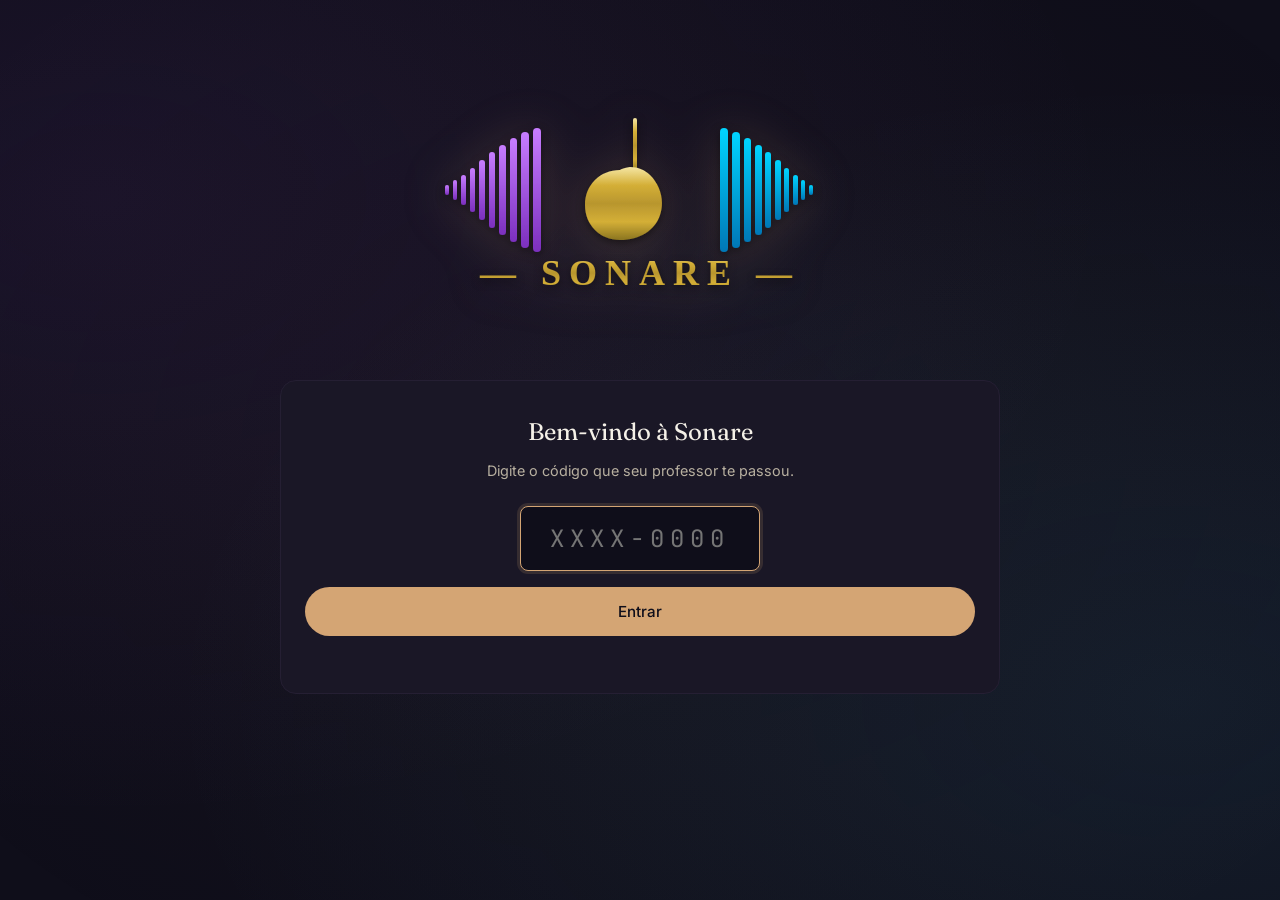
==== index.html @ bf8cf99f "Versão publicada atual (sonare-app.surge.sh) Código baixado do site publicado em 2026-11-18, pois o " ====
<!DOCTYPE html>
<html lang="pt-BR">
<head>
<meta charset="UTF-8" />
<meta name="viewport" content="width=device-width, initial-scale=1.0, viewport-fit=cover" />
<meta name="theme-color" content="#0F0E1A" />
<title>Sonare — Escola de Música</title>
<meta name="description" content="App da escola Sonare: aulas, afinador, cifras, teoria, exercícios, tarefas e lembretes de estudo." />
<link rel="manifest" href="./manifest.webmanifest" />
<link rel="icon" type="image/png" href="assets/icon-192.png" />
<link rel="apple-touch-icon" href="assets/icon-192.png" />
<meta name="apple-mobile-web-app-capable" content="yes" />
<meta name="apple-mobile-web-app-status-bar-style" content="black-translucent" />
<meta name="apple-mobile-web-app-title" content="Sonare" />

<link rel="preconnect" href="https://fonts.googleapis.com" />
<link rel="preconnect" href="https://fonts.gstatic.com" crossorigin />
<link href="https://fonts.googleapis.com/css2?family=Fraunces:ital,opsz,wght@0,9..144,300..900;1,9..144,300..900&family=Inter:wght@300;400;500;600;700&family=JetBrains+Mono:wght@400;500&display=swap" rel="stylesheet" />
<link rel="stylesheet" href="css/styles.css" />
<link rel="stylesheet" href="css/sonare-features.css" />
<style>
/* === ANIMAÇÕES DO LOGO === */
.bar-left {
  transform-box: fill-box;
  transform-origin: center;
  animation: pulseLeft 1.5s ease-in-out infinite alternate;
}
.bar-right {
  transform-box: fill-box;
  transform-origin: center;
  animation: pulseRight 1.5s ease-in-out infinite alternate;
}
@keyframes pulseLeft {
  0%   { transform: scaleY(0.85); }
  100% { transform: scaleY(1.20); }
}
@keyframes pulseRight {
  0%   { transform: scaleY(0.85); }
  100% { transform: scaleY(1.20); }
}
.bar-left:nth-child(odd)  { animation-delay: 0.0s; }
.bar-left:nth-child(even) { animation-delay: 0.25s; }
.bar-left:nth-child(3n)   { animation-delay: 0.5s; }
.bar-right:nth-child(odd) { animation-delay: 0.15s; }
.bar-right:nth-child(even){ animation-delay: 0.40s; }
.bar-right:nth-child(3n)  { animation-delay: 0.65s; }

.center-symbol {
  transform-box: fill-box;
  transform-origin: center;
  animation: glow 3s ease-in-out infinite alternate;
}
@keyframes glow {
  0%   { filter: drop-shadow(0 0 8px rgba(212, 175, 55, 0.35)); }
  100% { filter: drop-shadow(0 0 24px rgba(212, 175, 55, 0.7)); }
}

.login-logo-wrap {
  animation: fadeIn 1.5s ease-in-out;
  width: 100%;
  max-width: 600px;
  margin: 0 auto 24px;
}
@keyframes fadeIn {
  from { opacity: 0; transform: scale(0.92); }
  to   { opacity: 1; transform: scale(1); }
}
.login-logo {
  width: 100%;
  max-width: 600px;
  height: auto;
  display: block;
}
@media (max-width: 768px) {
  .login-logo { max-width: 420px; }
}
@media (max-width: 480px) {
  .login-logo { max-width: 320px; }
}
</style>
</head>
<body>

<!-- TELA DE LOGIN -->
<div id="login-screen" class="app" style="display:none;">
  <div class="login-logo-wrap">
    <img src="assets/logo.svg" alt="Sonare" class="login-logo" />
  </div>

  <div class="code-entry">
    <h2>Bem-vindo à Sonare</h2>
    <p>Digite o código que seu professor te passou.</p>
    <input class="code-entry__input" id="codigo" maxlength="9" placeholder="XXXX-0000" autocomplete="off" />
    <button class="btn btn--gold btn--block" id="entrar">Entrar</button>
    <div class="code-entry__error" id="erro"></div>
  </div>
</div>

<!-- APP PRINCIPAL -->
<div id="app-screen" style="display:none;">
  <header class="app-header">
    <div class="brand">
      <div class="brand-left">
        <svg viewBox="0 0 32 32" class="brand-icon" aria-hidden="true">
          <path d="M16 4 C10 4 6 8 6 14 C6 18 8 22 12 24 L12 28 L20 28 L20 24 C24 22 26 18 26 14 C26 8 22 4 16 4 Z" stroke="currentColor" stroke-width="1.5" fill="none"/>
          <path d="M16 12 L16 24" stroke="currentColor" stroke-width="1.5" stroke-linecap="round"/>
        </svg>
        <h1>Sonare</h1>
      </div>
      <div class="brand-actions">
        <span id="aluno-nome" style="color: var(--cream); letter-spacing: .04em; text-transform: none;"></span>
        <button id="sair-btn">Sair</button>
      </div>
    </div>
    <nav class="tab-bar" role="tablist">
      <button class="tab-btn active" data-tab="home" role="tab" aria-selected="true">🏠 Início</button>
      <button class="tab-btn" data-tab="lessons" role="tab" aria-selected="false">📖 Aulas</button>
      <button class="tab-btn" data-tab="tuner" role="tab" aria-selected="false">🎯 Afinador</button>
      <button class="tab-btn" data-tab="songs" role="tab" aria-selected="false">🎵 Músicas</button>
      <button class="tab-btn" data-tab="theory" role="tab" aria-selected="false">📚 Teoria</button>
      <button class="tab-btn" data-tab="exercises" role="tab" aria-selected="false">💪 Exercícios</button>
      <button class="tab-btn" data-tab="tasks" role="tab" aria-selected="false">✅ Tarefas</button>
      <button class="tab-btn" data-tab="ritmos" role="tab" aria-selected="false">🥁 Ritmos</button>
    </nav>
  </header>

  <main id="main">
    <!-- HOME -->
    <section id="tab-home" class="tab-panel active">
      <h2>Olá, <span id="home-nome">aluno</span> 👋</h2>
      <p class="muted">Continue sua jornada na música.</p>
      <div class="card-grid">
        <div class="card" data-jump="lessons">
          <div class="card-icon">📖</div>
          <h3>Aulas</h3>
          <p>Conteúdo publicado pelo professor</p>
        </div>
        <div class="card" data-jump="tuner">
          <div class="card-icon">🎯</div>
          <h3>Afinador</h3>
          <p>Afine com o microfone</p>
        </div>
        <div class="card" data-jump="metronome">
          <div class="card-icon">⏱️</div>
          <h3>Metrônomo</h3>
          <p>Mantenha o tempo firme</p>
        </div>
        <div class="card" data-jump="songs">
          <div class="card-icon">🎵</div>
          <h3>Músicas</h3>
          <p>26 cifras com transposição</p>
        </div>
        <div class="card" data-jump="theory">
          <div class="card-icon">📚</div>
          <h3>Teoria</h3>
          <p>Notas, acordes e escalas</p>
        </div>
        <div class="card" data-jump="exercises">
          <div class="card-icon">💪</div>
          <h3>Exercícios</h3>
          <p>Técnica e prática guiada</p>
        </div>
        <div class="card" data-jump="ritmos">
          <div class="card-icon">🥁</div>
          <h3>Ritmos</h3>
          <p>Pratique com caixa de ritmos</p>
        </div>
        <div class="card" data-jump="tasks">
          <div class="card-icon">✅</div>
          <h3>Tarefas</h3>
          <p>Organize sua rotina</p>
        </div>
      </div>
      <div class="progress-overview">
        <h3>Seu progresso</h3>
        <div class="progress-stats">
          <div class="stat"><div class="stat-value" id="statStreak">0</div><div class="stat-label">Dias seguidos</div></div>
          <div class="stat"><div class="stat-value" id="statPractice">0</div><div class="stat-label">Min. praticados</div></div>
          <div class="stat"><div class="stat-value" id="statTasks">0</div><div class="stat-label">Tarefas</div></div>
          <div class="stat"><div class="stat-value" id="statSongs">0</div><div class="stat-label">Músicas</div></div>
          <div class="stat"><div class="stat-value" id="statLessons">0</div><div class="stat-label">Aulas</div></div>
          <div class="stat"><div class="stat-value" id="statExercises">0</div><div class="stat-label">Exercícios</div></div>
        </div>
        <div class="weekly-chart" id="weeklyChart"></div>
      </div>
    </section>

    <!-- AULAS -->
    <section id="tab-lessons" class="tab-panel">
      <h2>Aulas</h2>
      <p class="muted">Conteúdo publicado pelo seu professor.</p>
      <div id="aulas-admin-list"></div>
    </section>

    <!-- TUNER -->
    <section id="tab-tuner" class="tab-panel">
      <h2>Afinador Cromático</h2>
      <p class="muted">Toque uma corda e veja a nota detectada. Afinação padrão: E A D G B E</p>
      <div class="tuner-wrap">
        <div class="tuner-display">
          <div class="tuner-note" id="tunerNote">--</div>
          <div class="tuner-frequency" id="tunerFreq">0.0 Hz</div>
          <div class="tuner-meter">
            <div class="tuner-scale">
              <div class="tuner-tick" style="left:0%">♭</div>
              <div class="tuner-tick" style="left:25%">-25</div>
              <div class="tuner-tick" style="left:50%">0</div>
              <div class="tuner-tick" style="left:75%">+25</div>
              <div class="tuner-tick" style="left:100%">♯</div>
            </div>
            <div class="tuner-needle" id="tunerNeedle"></div>
          </div>
          <div class="tuner-status" id="tunerStatus">Aguardando áudio...</div>
        </div>
        <div class="string-buttons" id="stringButtons">
          <button data-string="E2" data-freq="82.41">E (6ª)</button>
          <button data-string="A2" data-freq="110.00">A (5ª)</button>
          <button data-string="D3" data-freq="146.83">D (4ª)</button>
          <button data-string="G3" data-freq="196.00">G (3ª)</button>
          <button data-string="B3" data-freq="246.94">B (2ª)</button>
          <button data-string="E4" data-freq="329.63">E (1ª)</button>
        </div>
        <div class="tuner-controls">
          <button id="tunerStart" class="primary">Iniciar Microfone</button>
          <button id="tunerStop" class="secondary" disabled>Parar</button>
          <select id="tunerStandard">
            <option value="standard">Padrão (E A D G B E)</option>
            <option value="dropD">Drop D</option>
            <option value="openG">Open G</option>
            <option value="halfDown">Semitom abaixo</option>
          </select>
          <label class="checkbox">
            <input type="checkbox" id="tunerSound" /> Som de referência
          </label>
        </div>
      </div>
    </section>

    <!-- SONGS -->
    <section id="tab-songs" class="tab-panel">
      <h2>Músicas e Cifras</h2>
      <p class="muted">26 músicas em 7 categorias. Clique em qualquer cifra pra ver o diagrama.</p>
      <div class="song-controls">
        <input type="search" id="songSearch" placeholder="Buscar música ou artista..." />
        <select id="songFilter">
          <option value="all">Todas categorias</option>
          <option value="popular">Populares</option>
          <option value="mpb">MPB</option>
          <option value="rock">Rock</option>
          <option value="sertanejo">Sertanejo</option>
          <option value="gospel">Gospel</option>
          <option value="bossa">Bossa Nova</option>
          <option value="infantil">Infantil</option>
        </select>
        <button id="songAdd" class="secondary">+ Adicionar</button>
      </div>
      <div class="song-list" id="songList"></div>
    </section>

    <!-- THEORY -->
    <section id="tab-theory" class="tab-panel">
      <h2>Teoria Musical</h2>
      <div class="theory-tabs">
        <button class="theory-tab active" data-topic="notes">Notas</button>
        <button class="theory-tab" data-topic="chords">Acordes</button>
        <button class="theory-tab" data-topic="scales">Escalas</button>
        <button class="theory-tab" data-topic="chordProgressions">Campo Harmônico</button>
        <button class="theory-tab" data-topic="chordReading">Lendo Cifras</button>
        <button class="theory-tab" data-topic="tab">Tablatura</button>
      </div>
      <div class="theory-content" id="theoryContent"></div>
    </section>

    <!-- EXERCISES -->
    <section id="tab-exercises" class="tab-panel">
      <h2>Exercícios</h2>
      <div class="level-filter">
        <button class="filter-btn active" data-level="all">Todos</button>
        <button class="filter-btn" data-level="beginner">Iniciante</button>
        <button class="filter-btn" data-level="intermediate">Intermediário</button>
        <button class="filter-btn" data-level="advanced">Avançado</button>
      </div>
      <div class="exercise-list" id="exerciseList"></div>
    </section>

    <!-- TASKS -->
    <section id="tab-tasks" class="tab-panel">
      <h2>Tarefas e Prática</h2>
      <div class="task-add">
        <input type="text" id="taskInput" placeholder="Nova tarefa..." />
        <select id="taskCategory">
          <option value="study">Estudo</option>
          <option value="practice">Prática</option>
          <option value="repertoire">Repertório</option>
          <option value="theory">Teoria</option>
        </select>
        <input type="date" id="taskDate" />
        <button id="taskAddBtn" class="primary">+ Adicionar</button>
      </div>
      <div class="task-filters">
        <button class="task-filter active" data-filter="pending">Pendentes</button>
        <button class="task-filter" data-filter="done">Concluídas</button>
        <button class="task-filter" data-filter="all">Todas</button>
      </div>
      <div class="task-list" id="taskList"></div>
    </section>

    <!-- RITMOS (CAIXA DE RITMOS) -->
    <section id="tab-ritmos" class="tab-panel">
      <h2>🥁 Caixa de Ritmos</h2>
      <p class="muted">Pratique com ritmos pré-definidos. Liga/desliga peças, ajuste o BPM.</p>
      <div id="ritmos-content"></div>
    </section>


  </main>

  <!-- MODAIS -->
  <div class="modal" id="chordModal" hidden>
    <div class="modal-content">
      <button class="modal-close" data-close>&times;</button>
      <h2 id="chordTitle"></h2>
      <div class="chord-diagram" id="chordDiagram"></div>
      <div class="chord-info" id="chordInfo"></div>
    </div>
  </div>

  <div class="modal" id="songModal" hidden>
    <div class="modal-content wide">
      <button class="modal-close" data-close>&times;</button>
      <h2 id="songTitle"></h2>
      <div class="song-meta" id="songMeta"></div>
      <div class="song-controls-bar">
        <label>Tom: <select id="songKey"></select></label>
        <label>Capo: <select id="songCapo"><option value="0">Sem capo</option></select></label>
        <button id="songMetronome" class="secondary">⏱️ Metrônomo</button>
        <button id="songAutoscroll" class="secondary">📜 Auto-scroll</button>
      </div>
      <div class="song-lyrics" id="songLyrics"></div>
    </div>
  </div>

  <div class="modal" id="metronomeModal" hidden>
    <div class="modal-content">
      <button class="modal-close" data-close>&times;</button>
      <h2>Metrônomo</h2>
      <div class="metronome-display" id="metroDisplay">120</div>
      <div class="metro-label">BPM</div>
      <input type="range" id="metroBpm" min="40" max="240" value="120" />
      <div class="metro-beats">
        <label>Batidas por compasso:
          <select id="metroBeats">
            <option value="2">2/4</option>
            <option value="3">3/4</option>
            <option value="4" selected>4/4</option>
            <option value="6">6/8</option>
          </select>
        </label>
      </div>
      <div class="metro-buttons">
        <button id="metroStart" class="primary">▶ Iniciar</button>
        <button id="metroStop" class="secondary" disabled>■ Parar</button>
      </div>
    </div>
  </div>

  <div class="modal" id="addSongModal" hidden>
    <div class="modal-content">
      <button class="modal-close" data-close>&times;</button>
      <h2>Adicionar Música</h2>
      <form id="addSongForm">
        <label>Título: <input type="text" name="title" required /></label>
        <label>Artista: <input type="text" name="artist" required /></label>
        <label>Categoria:
          <select name="category">
            <option value="popular">Popular</option>
            <option value="mpb">MPB</option>
            <option value="rock">Rock</option>
            <option value="sertanejo">Sertanejo</option>
            <option value="gospel">Gospel</option>
            <option value="bossa">Bossa Nova</option>
            <option value="infantil">Infantil</option>
          </select>
        </label>
        <label>Tom original: <select name="key"></select></label>
        <label>BPM: <input type="number" name="bpm" value="120" /></label>
        <label>Cifra (cole aqui, com acordes entre colchetes [Am] etc.):
          <textarea name="lyrics" rows="10" required></textarea>
        </label>
        <button type="submit" class="primary">Salvar</button>
      </form>
    </div>
  </div>

  <div class="modal" id="qrcodeModal" hidden>
    <div class="modal-content" style="text-align:center">
      <button class="modal-close" data-close>&times;</button>
      <h2>📱 Instalar no Celular</h2>
      <p class="muted" style="margin-bottom:16px">Aponte a câmera do celular para o QR Code</p>
      <div id="qrcodeContainer" style="display:flex;justify-content:center;background:#fff;padding:16px;border-radius:8px;margin:0 auto 16px;max-width:280px"></div>
      <input type="text" id="appUrl" readonly style="width:100%;text-align:center;font-size:12px" />
      <button id="copyUrlBtn" class="primary" style="margin-top:10px">📋 Copiar Link</button>
    </div>
  </div>

  <div id="toast" class="toast" hidden></div>
</div>

<!-- SCRIPTS -->
<script src="js/sonare-data.js"></script>
<script src="js/ritmos.js"></script>
<script src="js/firebase-config.js"></script>
<script src="js/firebase-sync.js"></script>
<script src="js/db.js"></script>
<script src="js/conteudo.js"></script>
<script src="js/tuner.js"></script>
<script src="js/metronome.js"></script>
<script src="js/theory.js"></script>
<script src="js/songs.js"></script>
<script src="js/exercises.js"></script>
<script src="js/lessons.js"></script>
<script src="js/tasks.js"></script>
<script src="js/qrcode.js"></script>
<script src="js/alarm.js"></script>
<script src="js/app.js"></script>
<script src="js/sonare-app.js"></script>
<script>
  if ('serviceWorker' in navigator) {
    window.addEventListener('load', () => {
      navigator.serviceWorker.register('./sw.js')
        .then(r => console.log('SW registrado:', r.scope))
        .catch(e => console.error('SW erro:', e));
    });
  }
</script>
</body>
</html>
---- css/styles.css ----
/* ============================================================
   SONARE — App do Aluno + Painel Admin
   Tokens reaproveitados do site institucional (sonare-site/styles.css).
============================================================ */

:root {
  --ink: #0F0E1A;
  --ink-2: #1A1726;
  --ink-3: #251F33;
  --gold: #D4A574;
  --gold-soft: #E8C387;
  --gold-deep: #A07A48;
  --violet: #9D4EDD;
  --violet-deep: #7B2CBF;
  --cyan: #4CC9F0;
  --cream: #F5F1E8;
  --cream-dim: #B8B0A0;
  --danger: #E5484D;
  --serif: 'Fraunces', 'Times New Roman', serif;
  --sans: 'Inter', -apple-system, system-ui, sans-serif;
  --mono: 'JetBrains Mono', monospace;
}

* { margin: 0; padding: 0; box-sizing: border-box; }
html, body { height: 100%; }
body {
  font-family: var(--sans);
  background: var(--ink);
  color: var(--cream);
  font-size: 16px;
  line-height: 1.6;
  -webkit-font-smoothing: antialiased;
  text-rendering: optimizeLegibility;
  overflow-x: hidden;
  min-height: 100vh;
}
img, svg { display: block; max-width: 100%; }
a { color: var(--cyan); text-decoration: none; }
a:hover { color: var(--gold-soft); }
ul, ol { list-style: none; }
em { font-style: italic; }
input, button, select, textarea {
  font-family: inherit;
  font-size: inherit;
  color: inherit;
}
button { cursor: pointer; border: none; background: none; }

/* ============================================================
   LOGIN — Logo Sonare (paisagem, igual à imagem)
============================================================ */
.login-logo-wrap {
  width: 100%;
  max-width: 560px;
  margin: 24px auto;
  padding: 16px 0;
  display: flex;
  justify-content: center;
  align-items: center;
}
.login-logo {
  width: 100%;
  height: auto;
  max-width: 480px;
  display: block;
  margin: 0 auto;
  filter: drop-shadow(0 4px 24px rgba(212, 165, 116, 0.25));
}
body::before {
  /* Glow sutil de fundo, se movendo devagar (anima a tela inteira) */
  content: '';
  position: fixed;
  inset: -20%;
  background:
    radial-gradient(ellipse at 20% 30%, rgba(157, 78, 221, 0.08), transparent 50%),
    radial-gradient(ellipse at 80% 70%, rgba(76, 201, 240, 0.08), transparent 50%),
    radial-gradient(ellipse at 50% 50%, rgba(212, 165, 116, 0.04), transparent 70%);
  pointer-events: none;
  z-index: 0;
  animation: bgDrift 24s ease-in-out infinite alternate;
}
@keyframes bgDrift {
  from { transform: translate(0, 0) rotate(0deg); }
  to   { transform: translate(2%, -2%) rotate(2deg); }
}
#login-screen, #app-screen { position: relative; z-index: 1; }

/* ============================================================
   LAYOUT
============================================================ */
.app {
  width: min(720px, 100% - 32px);
  margin: 0 auto;
  padding: 24px 0 80px;
}

.topbar {
  display: flex;
  align-items: center;
  justify-content: space-between;
  padding: 16px 0 24px;
  border-bottom: 1px solid var(--ink-3);
  margin-bottom: 24px;
}
.topbar__brand {
  display: flex;
  align-items: center;
  gap: 12px;
  font-family: var(--serif);
  font-size: 1.25rem;
  font-weight: 500;
  color: var(--cream);
}
.topbar__mark {
  width: 32px;
  height: 32px;
  display: grid;
  place-items: center;
  color: var(--gold);
}
.topbar__action {
  font-family: var(--mono);
  font-size: .7rem;
  letter-spacing: .14em;
  text-transform: uppercase;
  color: var(--cream-dim);
  padding: 8px 12px;
  border: 1px solid var(--ink-3);
  border-radius: 999px;
  transition: all .2s ease;
}
.topbar__action:hover { color: var(--cyan); border-color: var(--cyan); }

/* ============================================================
   HERO / EQUALIZER (reaproveitado do site)
============================================================ */
.eq {
  display: flex;
  align-items: center;
  justify-content: center;
  gap: 8px;
  margin: 32px 0;
}
.eq__bar {
  width: 6px;
  background: var(--violet);
  border-radius: 999px;
  transition: height .6s ease;
}
.eq__bar--gold { background: var(--gold); }
.eq__bar--cyan { background: var(--cyan); }
.eq__center { padding: 0 16px; }
.eq__guitar {
  width: 64px;
  height: 64px;
  filter: drop-shadow(0 0 24px rgba(212, 165, 116, .35));
}

/* ============================================================
   AUTH / CÓDIGO
============================================================ */
.code-entry {
  background: var(--ink-2);
  border: 1px solid var(--ink-3);
  border-radius: 16px;
  padding: 32px 24px;
  text-align: center;
  margin: 24px 0;
}
.code-entry h2 {
  font-family: var(--serif);
  font-weight: 400;
  font-size: 1.5rem;
  margin-bottom: 8px;
}
.code-entry p {
  color: var(--cream-dim);
  font-size: .9rem;
  margin-bottom: 24px;
}
.code-entry__input {
  font-family: var(--mono);
  font-size: 1.5rem;
  letter-spacing: .25em;
  text-align: center;
  text-transform: uppercase;
  padding: 16px;
  background: var(--ink);
  border: 1px solid var(--ink-3);
  border-radius: 8px;
  color: var(--gold);
  width: 100%;
  max-width: 240px;
  margin: 0 auto 16px;
  display: block;
}
.code-entry__input:focus {
  outline: none;
  border-color: var(--gold);
  box-shadow: 0 0 0 3px rgba(212, 165, 116, .15);
}
.code-entry__error {
  color: var(--danger);
  font-size: .85rem;
  margin-top: 8px;
  min-height: 1.2em;
}

/* ============================================================
   BUTTONS
============================================================ */
.btn {
  display: inline-flex;
  align-items: center;
  justify-content: center;
  gap: 8px;
  padding: 14px 24px;
  border-radius: 999px;
  font-weight: 500;
  font-size: .95rem;
  transition: all .2s ease;
  border: 1px solid transparent;
}
.btn--gold {
  background: var(--gold);
  color: var(--ink);
}
.btn--gold:hover { background: var(--gold-soft); color: var(--ink); transform: translateY(-1px); }
.btn--ghost {
  background: transparent;
  color: var(--cream);
  border-color: var(--ink-3);
}
.btn--ghost:hover { border-color: var(--gold); color: var(--gold); }
.btn--cyan {
  background: var(--cyan);
  color: var(--ink);
}
.btn--danger {
  background: transparent;
  color: var(--danger);
  border-color: var(--danger);
}
.btn--danger:hover { background: var(--danger); color: var(--cream); }
.btn--block { width: 100%; }

/* ============================================================
   SECTIONS / CARDS
============================================================ */
.section-title {
  font-family: var(--mono);
  font-size: .7rem;
  letter-spacing: .18em;
  text-transform: uppercase;
  color: var(--cream-dim);
  margin: 32px 0 16px;
  display: flex;
  align-items: center;
  gap: 12px;
}
.section-title::after {
  content: '';
  flex: 1;
  height: 1px;
  background: var(--ink-3);
}

.card {
  background: var(--ink-2);
  border: 1px solid var(--ink-3);
  border-radius: 12px;
  padding: 20px;
  margin-bottom: 12px;
  cursor: pointer;
  transition: all .2s ease;
}
.card:hover {
  border-color: var(--gold);
  transform: translateY(-2px);
}
.card__head {
  display: flex;
  align-items: center;
  justify-content: space-between;
  gap: 12px;
  margin-bottom: 8px;
}
.card__title {
  font-family: var(--serif);
  font-size: 1.15rem;
  font-weight: 400;
  color: var(--cream);
}
.card__badge {
  font-family: var(--mono);
  font-size: .65rem;
  letter-spacing: .14em;
  text-transform: uppercase;
  padding: 4px 10px;
  border-radius: 999px;
  border: 1px solid var(--ink-3);
  color: var(--cream-dim);
}
.card__badge--violet { color: var(--violet); border-color: var(--violet); }
.card__badge--gold { color: var(--gold); border-color: var(--gold); }
.card__badge--cyan { color: var(--cyan); border-color: var(--cyan); }
.card__desc {
  color: var(--cream-dim);
  font-size: .9rem;
  margin-bottom: 12px;
}
.card__meta {
  display: flex;
  gap: 12px;
  font-family: var(--mono);
  font-size: .7rem;
  color: var(--cream-dim);
  letter-spacing: .08em;
  text-transform: uppercase;
}

/* AULA DETALHE */
.lesson {
  background: var(--ink-2);
  border-radius: 16px;
  padding: 0;
  overflow: hidden;
  margin-bottom: 16px;
}
.lesson__head {
  padding: 24px;
  border-bottom: 1px solid var(--ink-3);
}
.lesson__title {
  font-family: var(--serif);
  font-size: 1.6rem;
  font-weight: 400;
  margin-bottom: 8px;
}
.lesson__meta {
  display: flex;
  gap: 12px;
  font-family: var(--mono);
  font-size: .7rem;
  letter-spacing: .14em;
  text-transform: uppercase;
  color: var(--cream-dim);
}
.lesson__body {
  padding: 24px;
}
.lesson__body p { margin-bottom: 16px; }
.lesson__media {
  width: 100%;
  background: var(--ink);
  border-radius: 8px;
  margin: 16px 0;
}
.lesson__media video,
.lesson__media audio { width: 100%; display: block; }
.lesson__media iframe {
  width: 100%;
  height: 480px;
  border: none;
  border-radius: 8px;
}
.lesson__text {
  background: var(--ink);
  border-left: 3px solid var(--gold);
  border-radius: 4px;
  padding: 16px 20px;
  white-space: pre-wrap;
  font-family: var(--mono);
  font-size: .85rem;
  line-height: 1.8;
  color: var(--cream);
}
.lesson__actions {
  padding: 16px 24px;
  border-top: 1px solid var(--ink-3);
  display: flex;
  gap: 12px;
  justify-content: space-between;
}

/* ============================================================
   ALARME FULL-SCREEN OVERLAY
============================================================ */
.alarm {
  position: fixed;
  inset: 0;
  z-index: 99999;
  background: radial-gradient(circle at center, var(--ink-2) 0%, var(--ink) 100%);
  display: none;
  flex-direction: column;
  align-items: center;
  justify-content: center;
  padding: 32px;
  text-align: center;
  animation: alarmPulse 2s ease-in-out infinite;
}
.alarm.is-active { display: flex; }
@keyframes alarmPulse {
  0%, 100% { background: radial-gradient(circle at center, var(--ink-2) 0%, var(--ink) 100%); }
  50%      { background: radial-gradient(circle at center, var(--ink-3) 0%, var(--ink-2) 100%); }
}
.alarm__icon {
  width: 96px;
  height: 96px;
  border-radius: 50%;
  background: var(--gold);
  color: var(--ink);
  display: grid;
  place-items: center;
  margin-bottom: 32px;
  font-size: 3rem;
  font-weight: 700;
  box-shadow: 0 0 60px rgba(212, 165, 116, .5);
  animation: alarmShake 1s ease-in-out infinite;
}
@keyframes alarmShake {
  0%, 100% { transform: rotate(0deg); }
  25% { transform: rotate(-8deg); }
  75% { transform: rotate(8deg); }
}
.alarm__title {
  font-family: var(--serif);
  font-size: clamp(2rem, 6vw, 3rem);
  font-weight: 400;
  margin-bottom: 16px;
  color: var(--cream);
}
.alarm__title em { color: var(--gold); font-style: italic; }
.alarm__sub {
  font-size: 1.1rem;
  color: var(--cream-dim);
  margin-bottom: 48px;
  max-width: 320px;
}
.alarm__btn {
  font-size: 1.1rem;
  padding: 18px 40px;
  font-weight: 600;
  background: var(--gold);
  color: var(--ink);
  border-radius: 999px;
  border: none;
  cursor: pointer;
  transition: all .2s ease;
  box-shadow: 0 8px 24px rgba(212, 165, 116, .3);
}
.alarm__btn:hover { transform: translateY(-2px); box-shadow: 0 12px 32px rgba(212, 165, 116, .4); }
.alarm__clock {
  font-family: var(--mono);
  font-size: .8rem;
  letter-spacing: .2em;
  text-transform: uppercase;
  color: var(--cream-dim);
  margin-top: 32px;
}

/* ============================================================
   ADMIN
============================================================ */
.admin-grid {
  display: grid;
  gap: 16px;
  margin-top: 24px;
}
.admin-tabs {
  display: flex;
  gap: 8px;
  margin-bottom: 16px;
  border-bottom: 1px solid var(--ink-3);
}
.admin-tab {
  padding: 12px 16px;
  font-family: var(--mono);
  font-size: .75rem;
  letter-spacing: .1em;
  text-transform: uppercase;
  color: var(--cream-dim);
  border-bottom: 2px solid transparent;
  margin-bottom: -1px;
}
.admin-tab--active { color: var(--gold); border-color: var(--gold); }
.admin-tab:hover { color: var(--cream); }

.field {
  display: block;
  margin-bottom: 16px;
}
.field__label {
  display: block;
  font-family: var(--mono);
  font-size: .7rem;
  letter-spacing: .14em;
  text-transform: uppercase;
  color: var(--cream-dim);
  margin-bottom: 8px;
}
.field__input,
.field__select,
.field__textarea {
  width: 100%;
  padding: 12px 14px;
  background: var(--ink);
  border: 1px solid var(--ink-3);
  border-radius: 8px;
  color: var(--cream);
  font-size: .95rem;
}
.field__input:focus,
.field__select:focus,
.field__textarea:focus {
  outline: none;
  border-color: var(--gold);
  box-shadow: 0 0 0 3px rgba(212, 165, 116, .15);
}
.field__textarea { min-height: 100px; resize: vertical; font-family: var(--mono); font-size: .85rem; }

.row { display: flex; gap: 12px; flex-wrap: wrap; }
.row > * { flex: 1; min-width: 0; }

.toolbar {
  display: flex;
  gap: 8px;
  margin-bottom: 16px;
  flex-wrap: wrap;
}

.list-item {
  display: flex;
  align-items: center;
  justify-content: space-between;
  gap: 12px;
  padding: 12px 16px;
  background: var(--ink-2);
  border: 1px solid var(--ink-3);
  border-radius: 8px;
  margin-bottom: 8px;
}
.list-item__title { font-family: var(--serif); font-size: 1rem; }
.list-item__sub { font-family: var(--mono); font-size: .7rem; color: var(--cream-dim); letter-spacing: .1em; text-transform: uppercase; }
.list-item__code { font-family: var(--mono); font-size: .85rem; color: var(--gold); letter-spacing: .1em; }
.list-item__actions { display: flex; gap: 8px; }

/* ============================================================
   HELPERS
============================================================ */
.hidden { display: none !important; }
.empty-state {
  padding: 48px 24px;
  text-align: center;
  color: var(--cream-dim);
  border: 1px dashed var(--ink-3);
  border-radius: 12px;
}
.empty-state strong { display: block; color: var(--cream); font-family: var(--serif); font-size: 1.1rem; margin-bottom: 8px; }
.toast {
  position: fixed;
  bottom: 24px;
  left: 50%;
  transform: translateX(-50%);
  background: var(--ink-2);
  border: 1px solid var(--gold);
  color: var(--cream);
  padding: 12px 24px;
  border-radius: 999px;
  font-size: .85rem;
  z-index: 100000;
  box-shadow: 0 8px 24px rgba(0,0,0,.5);
  animation: toastIn .3s ease;
}
@keyframes toastIn { from { opacity: 0; transform: translate(-50%, 20px); } to { opacity: 1; transform: translate(-50%, 0); } }
---- css/sonare-features.css ----
/* ============================================================
   SONARE — Features (Afinador, Músicas, Teoria, Exercícios, Tarefas)
   Adaptado de violao-app/styles.css com paleta Sonare.
============================================================ */

:root {
  --bg: #1A1726;
  --bg-2: #0F0E1A;
  --bg-3: #251F33;
  --card: #1A1726;
  --card-hover: #251F33;
  --text: #F5F1E8;
  --text-muted: #B8B0A0;
  --primary: #D4A574;
  --primary-dark: #A07A48;
  --accent: #9D4EDD;
  --danger: #E5484D;
  --success: #4CC9F0;
  --warning: #E8C387;
  --border: #251F33;
  --shadow: 0 4px 12px rgba(0,0,0,0.4);
  --radius: 12px;
  --font: 'Inter', -apple-system, BlinkMacSystemFont, "Segoe UI", Roboto, sans-serif;
  --serif: 'Fraunces', 'Times New Roman', serif;
}

/* ============= TOPBAR (Sonare) ============= */
.app-header {
  position: sticky; top: 0; z-index: 100;
  background: rgba(15, 14, 26, 0.95);
  backdrop-filter: blur(12px);
  border-bottom: 1px solid var(--border);
  padding: 12px 16px 0;
}
.brand { display: flex; align-items: center; gap: 10px; margin-bottom: 12px; justify-content: space-between; }
.brand-left { display: flex; align-items: center; gap: 10px; }
.brand-icon { width: 32px; height: 32px; color: var(--primary); }
.brand h1 { font-size: 18px; font-weight: 600; font-family: var(--serif); }
.brand-actions { display: flex; gap: 8px; align-items: center; font-family: 'JetBrains Mono', monospace; font-size: .7rem; }
.brand-actions a, .brand-actions button {
  padding: 6px 10px; border-radius: 999px;
  border: 1px solid var(--border);
  color: var(--text-muted);
  letter-spacing: .12em; text-transform: uppercase;
  font-size: .65rem;
}
.brand-actions a:hover, .brand-actions button:hover { color: var(--primary); border-color: var(--primary); }

/* ============= TAB BAR ============= */
.tab-bar {
  display: flex; gap: 4px; overflow-x: auto;
  scrollbar-width: none; -ms-overflow-style: none;
  padding-bottom: 0;
}
.tab-bar::-webkit-scrollbar { display: none; }
.tab-btn {
  flex: 0 0 auto; padding: 10px 14px; font-size: 13px; font-weight: 500;
  border-radius: 8px 8px 0 0; color: var(--text-muted);
  white-space: nowrap; transition: all .2s;
}
.tab-btn.active { background: var(--bg); color: var(--primary); border-bottom: 2px solid var(--primary); }

main { padding: 20px 16px 80px; max-width: 1100px; margin: 0 auto; }
.tab-panel { display: none; }
.tab-panel.active { display: block; animation: fadeIn .3s; }
@keyframes fadeIn { from { opacity: 0; transform: translateY(8px); } to { opacity: 1; transform: none; } }

h2 { font-size: 22px; margin-bottom: 6px; font-family: var(--serif); font-weight: 400; }
h3 { font-family: var(--serif); font-weight: 400; }
.muted { color: var(--text-muted); margin-bottom: 18px; font-size: .9rem; }

/* ============= CARDS ============= */
.card-grid {
  display: grid;
  grid-template-columns: repeat(auto-fill, minmax(140px, 1fr));
  gap: 12px; margin: 20px 0 28px;
}
.card {
  background: var(--card); border-radius: var(--radius);
  padding: 18px 14px; text-align: center; cursor: pointer;
  border: 1px solid var(--border); transition: all .2s;
}
.card:hover { background: var(--card-hover); transform: translateY(-2px); box-shadow: var(--shadow); border-color: var(--primary); }
.card-icon { font-size: 32px; margin-bottom: 6px; }
.card h3 { font-size: 14px; margin-bottom: 2px; color: var(--text); }
.card p { font-size: 11px; color: var(--text-muted); line-height: 1.3; }

/* ============= PROGRESSO ============= */
.progress-overview {
  background: var(--card); border-radius: var(--radius);
  padding: 18px; border: 1px solid var(--border);
  margin-top: 20px;
}
.progress-overview h3 { margin-bottom: 14px; font-size: 16px; }
.progress-stats { display: grid; grid-template-columns: repeat(3, 1fr); gap: 8px; margin-bottom: 16px; }
@media (min-width: 600px) {
  .progress-stats { grid-template-columns: repeat(6, 1fr); }
}
.stat { text-align: center; padding: 10px 4px; background: var(--bg-3); border-radius: 8px; }
.stat-value { font-size: 22px; font-weight: 700; color: var(--primary); font-family: var(--serif); }
.stat-label { font-size: 10px; color: var(--text-muted); margin-top: 2px; letter-spacing: .05em; text-transform: uppercase; }

.weekly-chart { display: flex; gap: 6px; align-items: flex-end; height: 80px; margin-top: 12px; }
.week-day {
  flex: 1; display: flex; flex-direction: column; align-items: center; gap: 4px;
  font-size: 10px; color: var(--text-muted);
}
.week-bar { width: 100%; background: var(--primary); border-radius: 4px 4px 0 0; min-height: 2px; transition: height .4s; }

/* ============= BUTTONS ============= */
.primary, .secondary, .danger-btn {
  padding: 10px 18px; border-radius: 8px; font-weight: 600; font-size: 14px;
  transition: all .2s;
}
.primary { background: var(--primary); color: #0F0E1A; }
.primary:hover { background: var(--primary-dark); }
.secondary { background: var(--card); color: var(--text); border: 1px solid var(--border); }
.secondary:hover { background: var(--card-hover); border-color: var(--primary); }
.danger-btn { background: var(--danger); color: white; }
.primary:disabled, .secondary:disabled { opacity: 0.5; cursor: not-allowed; }

/* ============= TUNER ============= */
.tuner-wrap {
  background: var(--card); border-radius: var(--radius);
  padding: 24px; border: 1px solid var(--border); margin-top: 16px;
}
.tuner-display { text-align: center; margin-bottom: 24px; }
.tuner-note { font-size: 96px; font-weight: 700; color: var(--primary); line-height: 1; font-family: var(--serif); }
.tuner-frequency { font-size: 14px; color: var(--text-muted); margin: 6px 0 18px; font-family: 'JetBrains Mono', monospace; }
.tuner-meter {
  position: relative; height: 60px; background: var(--bg-3);
  border-radius: 8px; overflow: hidden; margin-bottom: 12px;
}
.tuner-scale { position: relative; height: 100%; }
.tuner-tick {
  position: absolute; top: 0; bottom: 0; width: 1px;
  background: var(--text-muted); transform: translateX(-50%);
  display: flex; align-items: center; justify-content: center;
  font-size: 11px; color: var(--text-muted); padding-top: 4px;
}
.tuner-needle {
  position: absolute; top: 0; bottom: 0; left: 50%;
  width: 4px; background: var(--success); border-radius: 2px;
  transition: left 0.1s, background 0.2s;
  transform: translateX(-50%);
  box-shadow: 0 0 8px var(--success);
}
.tuner-needle.flat { background: var(--danger); box-shadow: 0 0 8px var(--danger); }
.tuner-needle.sharp { background: var(--warning); box-shadow: 0 0 8px var(--warning); }
.tuner-status { font-size: 14px; color: var(--text-muted); }
.tuner-status.in-tune { color: var(--success); font-weight: 600; }
.tuner-status.flat, .tuner-status.sharp { color: var(--warning); }

.string-buttons { display: grid; grid-template-columns: repeat(6, 1fr); gap: 6px; margin-bottom: 18px; }
.string-buttons button {
  padding: 10px 4px; background: var(--bg-3); border: 1px solid var(--border);
  border-radius: 8px; font-size: 12px; font-weight: 600;
  color: var(--text);
}
.string-buttons button:hover { background: var(--card-hover); }
.string-buttons button.active { background: var(--primary); color: var(--bg); border-color: var(--primary); }

.tuner-controls { display: flex; flex-wrap: wrap; gap: 10px; align-items: center; }
.tuner-controls select { flex: 1; min-width: 150px; }
.checkbox { display: flex; align-items: center; gap: 6px; font-size: 14px; }
.checkbox input { width: 18px; height: 18px; accent-color: var(--primary); }

/* ============= EXERCISES ============= */
.level-filter { display: flex; gap: 8px; margin-bottom: 16px; flex-wrap: wrap; }
.filter-btn {
  padding: 8px 14px; background: var(--card); border: 1px solid var(--border);
  border-radius: 20px; font-size: 13px; color: var(--text-muted);
}
.filter-btn.active { background: var(--primary); color: var(--bg); border-color: var(--primary); }

.exercise-list { display: flex; flex-direction: column; gap: 12px; }
.exercise-item {
  background: var(--card); border-radius: var(--radius);
  border: 1px solid var(--border); overflow: hidden;
}
.exercise-header {
  display: flex; justify-content: space-between; align-items: center;
  padding: 14px 16px; cursor: pointer;
}
.exercise-header h3 { font-size: 16px; margin-bottom: 4px; font-family: var(--serif); font-weight: 400; }
.exercise-meta { display: flex; gap: 10px; font-size: 12px; color: var(--text-muted); align-items: center; }
.badge {
  padding: 2px 8px; border-radius: 10px; font-size: 11px; font-weight: 600;
  background: var(--bg-3); color: var(--text-muted);
}
.badge.beginner { background: #9D4EDD33; color: #9D4EDD; }
.badge.intermediate { background: #D4A57433; color: var(--primary); }
.badge.advanced { background: #E5484D33; color: var(--danger); }
.exercise-arrow { transition: transform .2s; color: var(--text-muted); }
.exercise-item.open .exercise-arrow { transform: rotate(180deg); }
.exercise-body { display: none; padding: 0 16px 16px; }
.exercise-item.open .exercise-body { display: block; }
.exercise-body p { margin-bottom: 10px; }
.exercise-steps { margin: 10px 0; padding-left: 20px; }
.exercise-steps li { margin-bottom: 6px; font-size: 14px; }
.exercise-actions { display: flex; gap: 8px; margin-top: 12px; flex-wrap: wrap; }

/* ============= SONGS ============= */
.song-controls { display: flex; gap: 8px; margin-bottom: 16px; flex-wrap: wrap; }
.song-controls input, .song-controls select { flex: 1; min-width: 140px; }
.song-list { display: flex; flex-direction: column; gap: 10px; }
.song-item {
  background: var(--card); border-radius: var(--radius); border: 1px solid var(--border);
  padding: 14px 16px; cursor: pointer; transition: all .2s;
  display: flex; justify-content: space-between; align-items: center; gap: 10px;
}
.song-item:hover { background: var(--card-hover); transform: translateX(4px); border-color: var(--primary); }
.song-info h3 { font-size: 16px; margin-bottom: 2px; font-family: var(--serif); font-weight: 400; }
.song-info .song-artist { font-size: 13px; color: var(--text-muted); }
.song-tags { display: flex; gap: 6px; margin-top: 4px; flex-wrap: wrap; }

/* ============= SONG MODAL ============= */
.song-meta { color: var(--text-muted); margin-bottom: 16px; font-size: 14px; }
.song-controls-bar {
  display: flex; gap: 12px; flex-wrap: wrap; align-items: center;
  background: var(--bg-3); padding: 12px; border-radius: 8px; margin-bottom: 16px;
}
.song-controls-bar label { display: flex; align-items: center; gap: 6px; font-size: 13px; }
.song-lyrics {
  font-family: 'Courier New', monospace; font-size: 15px; line-height: 1.8;
  white-space: pre-wrap; background: var(--bg-3); padding: 20px;
  border-radius: 8px; max-height: 60vh; overflow-y: auto;
}
.song-lyrics .chord { color: var(--primary); font-weight: 700; cursor: pointer; }
.song-lyrics .chord:hover { text-decoration: underline; }
.song-lyrics .section { color: var(--accent); font-weight: 700; margin-top: 12px; display: block; }

/* ============= THEORY ============= */
.theory-tabs { display: flex; gap: 4px; margin-bottom: 16px; overflow-x: auto; flex-wrap: wrap; }
.theory-tab {
  padding: 8px 14px; background: var(--card); border: 1px solid var(--border);
  border-radius: 8px; font-size: 13px; color: var(--text-muted);
}
.theory-tab.active { background: var(--primary); color: var(--bg); border-color: var(--primary); }
.theory-content { background: var(--card); padding: 20px; border-radius: var(--radius); border: 1px solid var(--border); }
.theory-content h3 { font-size: 18px; margin-bottom: 12px; color: var(--primary); }
.theory-content h4 { font-size: 15px; margin: 16px 0 8px; color: var(--accent); }
.theory-content p { margin-bottom: 10px; }
.theory-content ul { padding-left: 20px; margin-bottom: 12px; }
.theory-content li { margin-bottom: 4px; font-size: 14px; }
.theory-content pre { background: var(--bg-3); padding: 12px; border-radius: 8px; font-family: monospace; color: var(--primary); overflow-x: auto; }

.fretboard { margin: 16px 0; }
.fret-string { display: flex; align-items: center; margin-bottom: 2px; }
.string-label { width: 24px; font-weight: 600; color: var(--text-muted); }
.fret-cells { display: flex; flex: 1; }
.fret-cell {
  flex: 1; height: 32px; border-right: 1px solid var(--border);
  display: flex; align-items: center; justify-content: center;
  font-size: 13px; font-weight: 600;
}
.fret-cell.first { border-left: 4px solid var(--text-muted); }
.fret-cell.has-note { background: var(--primary); color: var(--bg); border-radius: 50%; }
.fret-cell.root { background: var(--accent); color: var(--bg); }

.chord-grid { display: grid; grid-template-columns: repeat(auto-fill, minmax(80px, 1fr)); gap: 10px; margin: 12px 0; }
.chord-card {
  background: var(--bg-3); padding: 12px; border-radius: 8px;
  text-align: center; cursor: pointer; border: 1px solid var(--border);
  transition: all .2s;
}
.chord-card:hover { background: var(--card-hover); transform: scale(1.05); border-color: var(--primary); }
.chord-card .chord-name { font-size: 18px; font-weight: 700; color: var(--primary); }

/* ============= TASKS ============= */
.task-add { display: flex; gap: 8px; margin-bottom: 16px; flex-wrap: wrap; }
.task-add input, .task-add select { flex: 1; min-width: 120px; }
.task-filters { display: flex; gap: 8px; margin-bottom: 14px; }
.task-filter {
  padding: 6px 12px; background: var(--card); border: 1px solid var(--border);
  border-radius: 16px; font-size: 13px; color: var(--text-muted);
}
.task-filter.active { background: var(--primary); color: var(--bg); border-color: var(--primary); }
.task-list { display: flex; flex-direction: column; gap: 8px; }
.task-item {
  background: var(--card); padding: 12px 16px; border-radius: 8px;
  border: 1px solid var(--border); display: flex; align-items: center; gap: 12px;
}
.task-item.done { opacity: 0.55; }
.task-item.done .task-text { text-decoration: line-through; }
.task-check {
  width: 22px; height: 22px; border-radius: 50%;
  border: 2px solid var(--border); cursor: pointer; flex-shrink: 0;
  display: flex; align-items: center; justify-content: center;
  transition: all .2s;
}
.task-check.checked { background: var(--success); border-color: var(--success); }
.task-check.checked::after { content: "✓"; color: var(--bg); font-weight: 700; }
.task-info { flex: 1; }
.task-text { font-size: 14px; }
.task-meta { font-size: 11px; color: var(--text-muted); margin-top: 2px; }
.task-delete { color: var(--danger); padding: 4px 8px; font-size: 12px; }

/* ============= LESSONS (apostilas) ============= */
.lesson-progress-bar { background: var(--bg-3); height: 8px; border-radius: 4px; overflow: hidden; margin: 12px 0; }
.lesson-progress-bar > div { height: 100%; background: var(--primary); transition: width .4s; }

/* ============= MODAL ============= */
.modal {
  position: fixed; inset: 0; background: rgba(0,0,0,0.7);
  display: flex; align-items: center; justify-content: center;
  z-index: 200; padding: 16px; animation: fadeIn .2s;
}
.modal[hidden] { display: none; }
.modal-content {
  background: var(--bg-2); border-radius: var(--radius);
  max-width: 600px; width: 100%; max-height: 90vh;
  overflow-y: auto; padding: 24px; position: relative;
  border: 1px solid var(--border);
}
.modal-content.wide { max-width: 800px; }
.modal-close {
  position: absolute; top: 12px; right: 12px;
  font-size: 24px; color: var(--text-muted);
  width: 32px; height: 32px; border-radius: 50%;
  display: flex; align-items: center; justify-content: center;
}
.modal-close:hover { background: var(--card-hover); color: var(--primary); }

.chord-diagram { margin: 16px auto; max-width: 200px; }
.chord-info { text-align: center; color: var(--text-muted); font-size: 14px; }

/* ============= METRONOME ============= */
.metronome-display {
  text-align: center; font-size: 72px; font-weight: 700;
  color: var(--primary); margin: 20px 0 0; font-family: var(--serif);
}
.metro-label { text-align: center; color: var(--text-muted); margin-bottom: 20px; letter-spacing: .15em; }
.metro-beats { text-align: center; margin: 16px 0; }
.metro-buttons { display: flex; gap: 10px; justify-content: center; }
input[type="range"] { width: 100%; margin: 16px 0; accent-color: var(--primary); }

/* ============= TOAST ============= */
.toast {
  position: fixed; bottom: 24px; left: 50%; transform: translateX(-50%);
  background: var(--card); color: var(--text); padding: 12px 20px;
  border-radius: 24px; box-shadow: var(--shadow);
  z-index: 300; font-size: 14px; border: 1px solid var(--border);
  animation: slideUp .3s;
}
@keyframes slideUp { from { transform: translate(-50%, 20px); opacity: 0; } }

/* ============= FORM ============= */
form label { display: block; margin-bottom: 12px; font-size: 14px; color: var(--text-muted); }
form input, form select, form textarea {
  display: block; width: 100%; margin-top: 4px;
  background: var(--bg-3); color: var(--text);
  border: 1px solid var(--border); border-radius: 8px; padding: 10px 12px; font-size: 15px;
}
form input:focus, form select:focus, form textarea:focus { outline: 2px solid var(--primary); }

/* ============= LESSON / AULA (do admin) ============= */
.lesson-card {
  background: var(--card); border: 1px solid var(--border); border-radius: 12px;
  padding: 18px; margin-bottom: 12px; cursor: pointer; transition: all .2s;
}
.lesson-card:hover { border-color: var(--primary); transform: translateY(-2px); }
.lesson-card.done { opacity: 0.7; }
.lesson-card-head { display: flex; justify-content: space-between; gap: 8px; align-items: flex-start; }
.lesson-card-title { font-family: var(--serif); font-size: 1.1rem; font-weight: 400; margin-bottom: 4px; }
.lesson-card-meta { font-family: 'JetBrains Mono', monospace; font-size: .7rem; color: var(--text-muted); letter-spacing: .1em; text-transform: uppercase; }

/* ============= RESPONSIVE ============= */
@media (max-width: 600px) {
  .progress-stats { grid-template-columns: repeat(2, 1fr); }
  .tuner-note { font-size: 64px; }
  .string-buttons { grid-template-columns: repeat(3, 1fr); }
  .card-grid { grid-template-columns: repeat(2, 1fr); }
  h2 { font-size: 20px; }
}

/* ============= LESSON DETAIL (player) ============= */
.lesson-detail { padding: 0; }
.lesson-detail-head { padding: 0 0 16px; border-bottom: 1px solid var(--border); margin-bottom: 16px; }
.lesson-detail-body { background: var(--bg-3); border-radius: 8px; padding: 16px; margin: 12px 0; }
.lesson-detail-body video, .lesson-detail-body audio { width: 100%; border-radius: 8px; }
.lesson-detail-body iframe { width: 100%; height: 480px; border: none; border-radius: 8px; }
.lesson-detail-text { background: var(--bg-3); border-left: 3px solid var(--primary); padding: 16px 20px; border-radius: 4px; white-space: pre-wrap; font-family: 'JetBrains Mono', monospace; font-size: .85rem; line-height: 1.8; }
.lesson-detail-actions { display: flex; gap: 8px; margin-top: 16px; flex-wrap: wrap; }

/* ============================================================
   CAIXA DE RITMOS
============================================================ */
.ritmos-app {
  display: flex;
  flex-direction: column;
  gap: 16px;
  padding: 16px 0;
}

.ritmos-bpm,
.ritmos-volume {
  display: flex;
  align-items: center;
  gap: 12px;
  padding: 12px 16px;
  background: var(--ink-2);
  border: 1px solid var(--ink-3);
  border-radius: 12px;
}
.ritmos-bpm label,
.ritmos-volume label {
  font-family: var(--mono);
  font-size: .85rem;
  color: var(--cream-dim);
  text-transform: uppercase;
  letter-spacing: .1em;
  min-width: 100px;
}
.ritmos-bpm input[type="range"],
.ritmos-volume input[type="range"] {
  flex: 1;
  accent-color: var(--gold);
}
.ritmos-btn-mini {
  width: 36px;
  height: 36px;
  border-radius: 50%;
  background: var(--ink-3);
  border: 1px solid var(--border);
  color: var(--cream);
  font-size: 1.1rem;
  font-weight: 700;
  cursor: pointer;
}
.ritmos-btn-mini:hover { background: var(--gold); color: var(--ink); }

.ritmos-patterns,
.ritmos-pieces {
  padding: 12px 16px;
  background: var(--ink-2);
  border: 1px solid var(--ink-3);
  border-radius: 12px;
}
.ritmos-patterns label,
.ritmos-pieces label {
  display: block;
  font-family: var(--mono);
  font-size: .75rem;
  color: var(--cream-dim);
  text-transform: uppercase;
  letter-spacing: .14em;
  margin-bottom: 8px;
}
.ritmos-pattern-btns,
.ritmos-piece-btns {
  display: flex;
  flex-wrap: wrap;
  gap: 8px;
}
.ritmos-btn-pattern {
  padding: 8px 16px;
  background: var(--ink-3);
  border: 1px solid var(--border);
  border-radius: 999px;
  color: var(--cream-dim);
  font-size: .85rem;
  font-weight: 600;
  cursor: pointer;
  transition: all .15s;
}
.ritmos-btn-pattern.active,
.ritmos-btn-pattern:hover {
  background: var(--gold);
  color: var(--ink);
  border-color: var(--gold);
}
.ritmos-btn-piece {
  padding: 6px 12px;
  background: var(--ink-3);
  border: 1px solid var(--border);
  border-radius: 8px;
  color: var(--cream-dim);
  font-size: .8rem;
  cursor: pointer;
  transition: all .15s;
}
.ritmos-btn-piece.active {
  background: rgba(212, 165, 116, 0.2);
  color: var(--gold);
  border-color: var(--gold);
}
.ritmos-btn-piece:hover { background: var(--ink); }

.ritmos-grid {
  background: var(--ink-2);
  border: 1px solid var(--ink-3);
  border-radius: 12px;
  padding: 12px;
  overflow-x: auto;
}
.ritmos-row {
  display: flex;
  align-items: center;
  gap: 8px;
  padding: 4px 0;
}
.ritmos-row-label {
  min-width: 90px;
  font-family: var(--mono);
  font-size: .75rem;
  color: var(--cream-dim);
  letter-spacing: .05em;
}
.ritmos-row-steps {
  display: flex;
  gap: 4px;
  flex: 1;
}
.ritmos-step {
  flex: 1;
  min-width: 28px;
  height: 32px;
  display: flex;
  align-items: center;
  justify-content: center;
  background: var(--ink-3);
  border: 1px solid var(--border);
  border-radius: 4px;
  color: var(--cream-dim);
  font-family: var(--mono);
  font-size: .85rem;
  cursor: pointer;
  transition: all .1s;
  user-select: none;
}
.ritmos-step.active {
  background: var(--gold);
  color: var(--ink);
  border-color: var(--gold);
  font-weight: 700;
}
.ritmos-step.playing {
  background: var(--cyan);
  color: var(--ink);
  transform: scale(1.1);
}
.ritmos-step:hover { background: var(--ink); color: var(--cream); }
.ritmos-step.active:hover { background: var(--gold-deep); }

.ritmos-controls {
  display: flex;
  gap: 12px;
  justify-content: center;
}
.ritmos-btn-play,
.ritmos-btn-stop {
  padding: 14px 32px;
  border-radius: 999px;
  font-size: 1.05rem;
  font-weight: 700;
  letter-spacing: .05em;
  cursor: pointer;
  border: 1px solid transparent;
  min-width: 140px;
  transition: all .15s;
}
.ritmos-btn-play {
  background: var(--gold);
  color: var(--ink);
}
.ritmos-btn-play:hover:not(:disabled) {
  background: var(--gold-soft);
  transform: translateY(-1px);
}
.ritmos-btn-stop {
  background: transparent;
  color: var(--cream);
  border-color: var(--border);
}
.ritmos-btn-stop:hover:not(:disabled) {
  background: var(--ink-3);
  border-color: var(--danger);
  color: var(--danger);
}
.ritmos-btn-play:disabled,
.ritmos-btn-stop:disabled {
  opacity: 0.4;
  cursor: not-allowed;
}

/* ============================================================
   MIXER DE PEÇAS (volume individual)
============================================================ */
.ritmos-mixer {
  padding: 12px 16px;
  background: var(--ink-2);
  border: 1px solid var(--ink-3);
  border-radius: 12px;
}
.ritmos-mixer label {
  display: block;
  font-family: var(--mono);
  font-size: .75rem;
  color: var(--cream-dim);
  text-transform: uppercase;
  letter-spacing: .14em;
  margin-bottom: 8px;
}
.ritmos-mixer-grid {
  display: grid;
  grid-template-columns: repeat(2, 1fr);
  gap: 8px 16px;
}
.ritmos-mixer-row {
  display: flex;
  align-items: center;
  gap: 8px;
}
.ritmos-mixer-label {
  font-size: .8rem;
  color: var(--cream);
  min-width: 90px;
  font-family: var(--mono);
}
.ritmos-mixer-row input[type="range"] {
  flex: 1;
  accent-color: var(--gold);
  min-width: 0;
}
.ritmos-mixer-value {
  font-size: .7rem;
  color: var(--gold);
  min-width: 32px;
  text-align: right;
  font-family: var(--mono);
}

.ritmos-actions {
  display: flex;
  justify-content: center;
}
.ritmos-btn-reset {
  padding: 8px 20px;
  border-radius: 999px;
  background: transparent;
  border: 1px solid var(--border);
  color: var(--cream-dim);
  font-size: .8rem;
  cursor: pointer;
  transition: all .15s;
}
.ritmos-btn-reset:hover {
  background: var(--ink-3);
  border-color: var(--gold);
  color: var(--gold);
}

@media (min-width: 600px) {
  .ritmos-mixer-grid { grid-template-columns: repeat(4, 1fr); }
}

/* ============================================================
   DEBUG: Força visibilidade do app do aluno
============================================================ */
#app-screen {
  background: var(--ink) !important;
  min-height: 100vh !important;
}
#app-screen main {
  background: var(--ink) !important;
  min-height: 60vh !important;
  display: block !important;
  visibility: visible !important;
  opacity: 1 !important;
}
#home {
  background: var(--ink) !important;
  min-height: 50vh !important;
  padding: 16px !important;
  display: block !important;
}
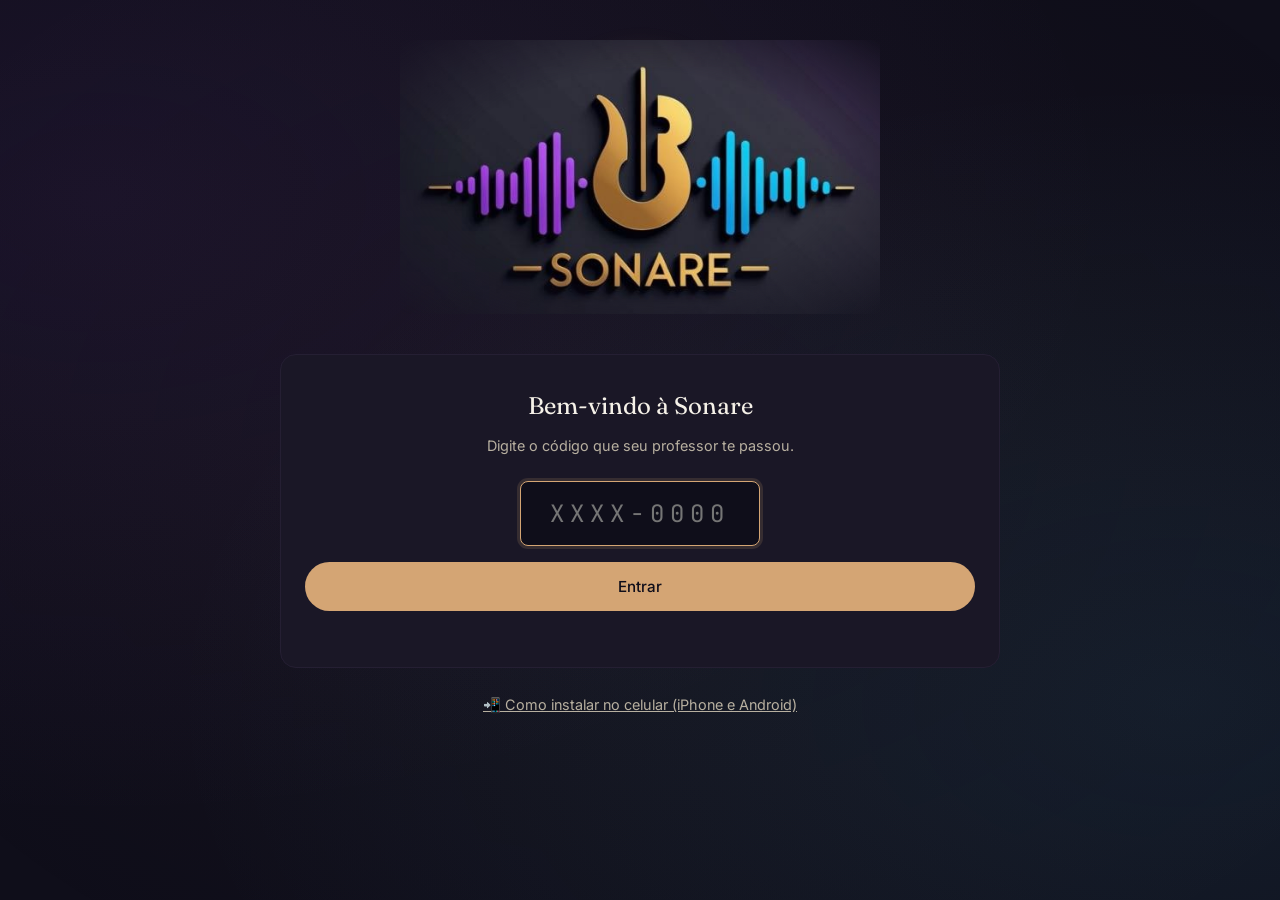
==== commit 796c40d1: "Logo original, professores pelo Gmail, teoria dinâmica, aluno parado, guia de instalação - Logo: usa" ====
--- a/index.html
+++ b/index.html
@@ -8,7 +8,7 @@
 <meta name="description" content="App da escola Sonare: aulas, afinador, cifras, teoria, exercícios, tarefas e lembretes de estudo." />
 <link rel="manifest" href="./manifest.webmanifest" />
 <link rel="icon" type="image/png" href="assets/icon-192.png" />
-<link rel="apple-touch-icon" href="assets/icon-192.png" />
+<link rel="apple-touch-icon" href="assets/apple-touch-icon.png" />
 <meta name="apple-mobile-web-app-capable" content="yes" />
 <meta name="apple-mobile-web-app-status-bar-style" content="black-translucent" />
 <meta name="apple-mobile-web-app-title" content="Sonare" />
@@ -19,63 +19,57 @@
 <link rel="stylesheet" href="css/styles.css" />
 <link rel="stylesheet" href="css/sonare-features.css" />
 <style>
-/* === ANIMAÇÕES DO LOGO === */
-.bar-left {
-  transform-box: fill-box;
-  transform-origin: center;
-  animation: pulseLeft 1.5s ease-in-out infinite alternate;
-}
-.bar-right {
-  transform-box: fill-box;
-  transform-origin: center;
-  animation: pulseRight 1.5s ease-in-out infinite alternate;
-}
-@keyframes pulseLeft {
-  0%   { transform: scaleY(0.85); }
-  100% { transform: scaleY(1.20); }
-}
-@keyframes pulseRight {
-  0%   { transform: scaleY(0.85); }
-  100% { transform: scaleY(1.20); }
-}
-.bar-left:nth-child(odd)  { animation-delay: 0.0s; }
-.bar-left:nth-child(even) { animation-delay: 0.25s; }
-.bar-left:nth-child(3n)   { animation-delay: 0.5s; }
-.bar-right:nth-child(odd) { animation-delay: 0.15s; }
-.bar-right:nth-child(even){ animation-delay: 0.40s; }
-.bar-right:nth-child(3n)  { animation-delay: 0.65s; }
-
-.center-symbol {
-  transform-box: fill-box;
-  transform-origin: center;
-  animation: glow 3s ease-in-out infinite alternate;
-}
-@keyframes glow {
-  0%   { filter: drop-shadow(0 0 8px rgba(212, 175, 55, 0.35)); }
-  100% { filter: drop-shadow(0 0 24px rgba(212, 175, 55, 0.7)); }
-}
-
+/* === LOGO (imagem original da Sonare) ===
+   Entra com fade, depois "respira" com um brilho dourado suave.
+   As bordas da imagem somem no fundo escuro (máscara radial). */
 .login-logo-wrap {
-  animation: fadeIn 1.5s ease-in-out;
+  position: relative;
   width: 100%;
-  max-width: 600px;
+  max-width: 560px;
   margin: 0 auto 24px;
-}
-@keyframes fadeIn {
-  from { opacity: 0; transform: scale(0.92); }
-  to   { opacity: 1; transform: scale(1); }
+  animation: logoEntra 1.4s ease-out both;
+}
+.login-logo-wrap::before {
+  /* halo dourado atrás do símbolo */
+  content: '';
+  position: absolute;
+  left: 50%; top: 42%;
+  width: 46%; aspect-ratio: 1;
+  transform: translate(-50%, -50%);
+  background: radial-gradient(circle, rgba(212, 175, 55, 0.35) 0%, rgba(212, 175, 55, 0) 65%);
+  filter: blur(8px);
+  animation: logoBrilho 3.2s ease-in-out 1.4s infinite alternate;
+  pointer-events: none;
 }
 .login-logo {
+  position: relative;
   width: 100%;
-  max-width: 600px;
   height: auto;
   display: block;
+  -webkit-mask-image: radial-gradient(ellipse 72% 70% at 50% 50%, #000 55%, transparent 100%);
+          mask-image: radial-gradient(ellipse 72% 70% at 50% 50%, #000 55%, transparent 100%);
+  animation: logoRespira 3.2s ease-in-out 1.4s infinite alternate;
+}
+@keyframes logoEntra {
+  from { opacity: 0; transform: translateY(8px) scale(0.96); }
+  to   { opacity: 1; transform: none; }
+}
+@keyframes logoBrilho {
+  from { opacity: 0.35; }
+  to   { opacity: 1; }
+}
+@keyframes logoRespira {
+  from { filter: brightness(0.95); }
+  to   { filter: brightness(1.12) drop-shadow(0 0 14px rgba(212, 175, 55, 0.25)); }
+}
+@media (prefers-reduced-motion: reduce) {
+  .login-logo-wrap, .login-logo-wrap::before, .login-logo { animation: none; }
 }
 @media (max-width: 768px) {
-  .login-logo { max-width: 420px; }
+  .login-logo-wrap { max-width: 420px; }
 }
 @media (max-width: 480px) {
-  .login-logo { max-width: 320px; }
+  .login-logo-wrap { max-width: 320px; }
 }
 </style>
 </head>
@@ -84,7 +78,7 @@
 <!-- TELA DE LOGIN -->
 <div id="login-screen" class="app" style="display:none;">
   <div class="login-logo-wrap">
-    <img src="assets/logo.svg" alt="Sonare" class="login-logo" />
+    <img src="assets/logo-sonare.png" alt="Sonare" class="login-logo" width="560" height="320" />
   </div>
 
   <div class="code-entry">
@@ -94,6 +88,9 @@
     <button class="btn btn--gold btn--block" id="entrar">Entrar</button>
     <div class="code-entry__error" id="erro"></div>
   </div>
+  <p style="text-align:center;margin-top:16px">
+    <a href="#" id="como-instalar" style="color:var(--cream-dim, #c9c3b5);font-size:.9rem;text-decoration:underline">📲 Como instalar no celular (iPhone e Android)</a>
+  </p>
 </div>
 
 <!-- APP PRINCIPAL -->
@@ -407,11 +404,13 @@
 </div>
 
 <!-- SCRIPTS -->
+<script src="js/seguro.js"></script>
 <script src="js/sonare-data.js"></script>
 <script src="js/ritmos.js"></script>
 <script src="js/firebase-config.js"></script>
 <script src="js/firebase-sync.js"></script>
 <script src="js/db.js"></script>
+<script src="js/progresso.js"></script>
 <script src="js/conteudo.js"></script>
 <script src="js/tuner.js"></script>
 <script src="js/metronome.js"></script>
